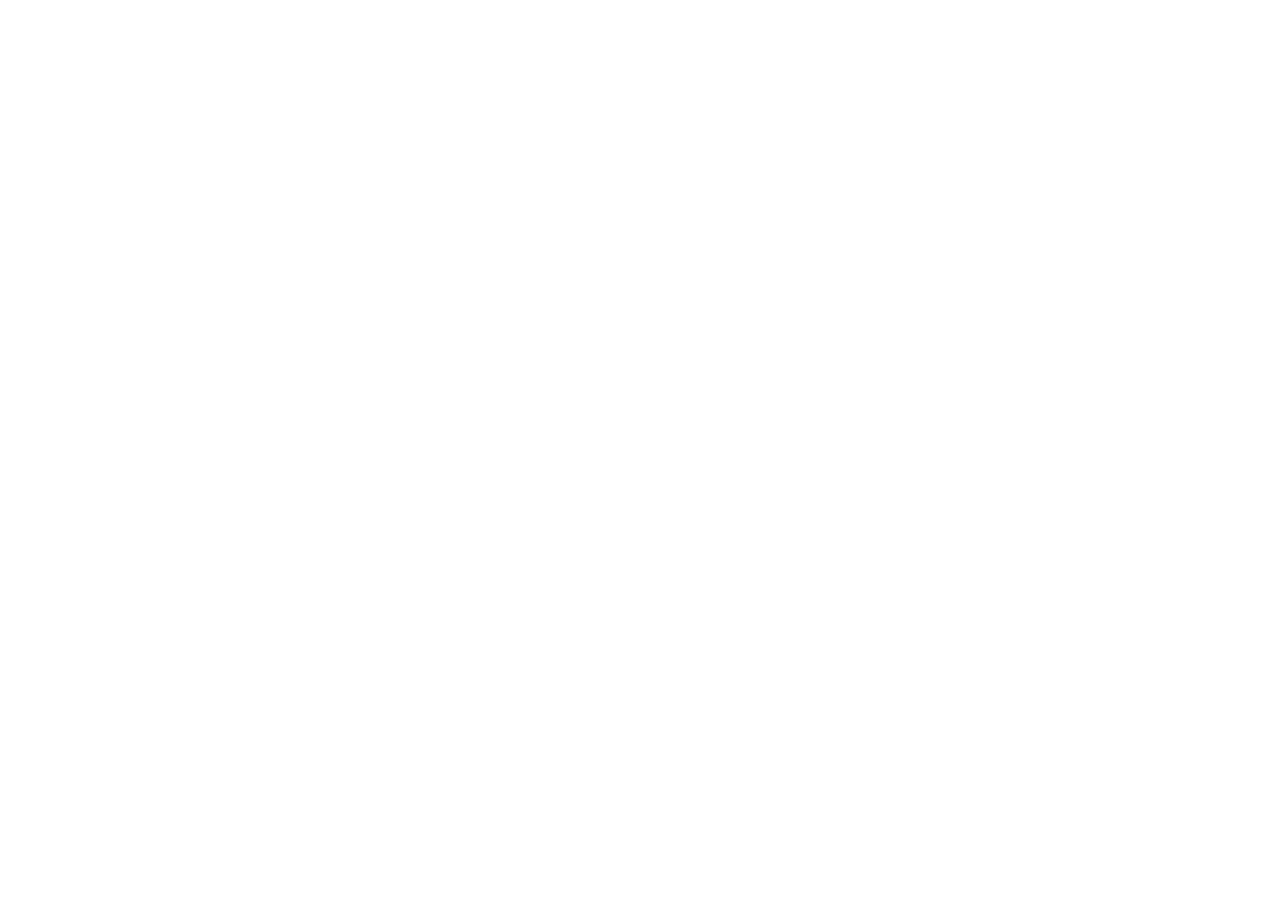
==== login.html @ 6f2f81d6 "初始化项目" ====
<!DOCTYPE html>
<html lang="en">

<head>
    <meta charset="UTF-8">
    <meta name="viewport" content="width=device-width, initial-scale=1.0">
    <title>Document</title>
</head>

<body>

</body>

</html>
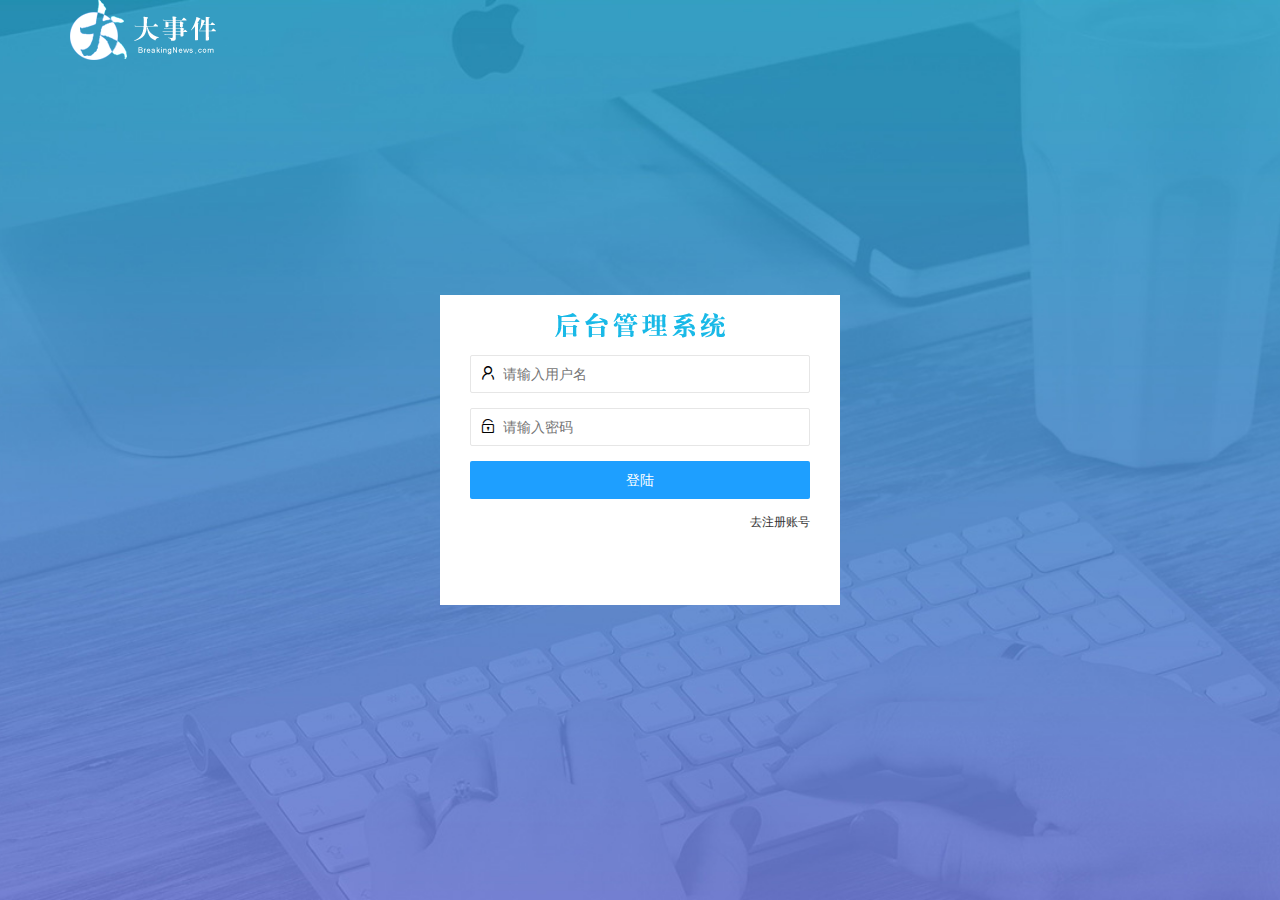
==== commit 4e0a2ba3: "完成了登陆和注册功能" ====
--- a/login.html
+++ b/login.html
@@ -4,11 +4,64 @@
 <head>
     <meta charset="UTF-8">
     <meta name="viewport" content="width=device-width, initial-scale=1.0">
-    <title>Document</title>
+    <title>大事件--登陆/注册</title>
+    <link rel="stylesheet" href="/assets/css/login.css">
+    <link rel="stylesheet" href="/assets/lib/layui/css/layui.css">
+
 </head>
 
 <body>
+    <div class="layui-main">
+        <img src="/assets/images/logo.png" alt="">
+    </div>
+    <div class="loginAndRegBox">
+        <div class="title_box">
+        </div>
+        <div class="login_box">
+            <form class="layui-form" id="form_login">
+                <div class="layui-form-item">
+                    <i class="layui-icon layui-icon-username"></i>
+                    <input type="text" name="username" required lay-verify="required" placeholder="请输入用户名" autocomplete="off" class="layui-input">
+                </div>
+                <div class="layui-form-item">
+                    <i class="layui-icon layui-icon-password"></i>
+                    <input type="password" name="password" required lay-verify="required|pwd" placeholder="请输入密码" autocomplete="off" class="layui-input">
+                </div>
 
+                <div class="layui-form-item">
+                    <button class="layui-btn  layui-btn-fluid layui-btn-normal" lay-submit>登陆</button>
+                </div>
+                <div class="layui-form-item links">
+                    <a href="javascript:;" id="links_reg">去注册账号</a>
+                </div>
+            </form>
+        </div>
+        <div class="reg_box">
+            <form class="layui-form" id="form_reg">
+                <div class="layui-form-item">
+                    <i class="layui-icon layui-icon-username"></i>
+                    <input type="text" name="username" id="username" required lay-verify="required" placeholder="请输入用户名" autocomplete="off" class="layui-input">
+                </div>
+                <div class="layui-form-item">
+                    <i class="layui-icon layui-icon-password"></i>
+                    <input type="password" name="password" id="psd" required lay-verify="required|pwd" placeholder="请输入密码" autocomplete="off" class="layui-input">
+                </div>
+                <div class="layui-form-item">
+                    <i class="layui-icon layui-icon-password"></i>
+                    <input type="password" name="repassword" required lay-verify="required|pwd|repwd" placeholder="请确认密码" autocomplete="off" class="layui-input">
+                </div>
+                <div class="layui-form-item">
+                    <button class="layui-btn  layui-btn-fluid layui-btn-normal" lay-submit>注册</button>
+                </div>
+                <div class="layui-form-item links">
+                    <a href="javascript:;" id="links_login">去登录</a>
+                </div>
+            </form>
+        </div>
+        <script src="/assets/lib/layui/layui.all.js"></script>
+        <script src="/assets/lib/jquery.js"></script>
+        <script src="/assets/js/login.js"></script>
+        <script src="/assets/js/baseApi.js"></script>
 </body>
 
 </html>--- a/assets/css/login.css
+++ b/assets/css/login.css
@@ -0,0 +1,56 @@
+html,
+body {
+    margin: 0;
+    padding: 0;
+    width: 100%;
+    height: 100%;
+    background: url(/assets/images/login_bg.jpg) no-repeat center;
+    background-size: cover;
+}
+
+.loginAndRegBox {
+    position: absolute;
+    top: 50%;
+    left: 50%;
+    transform: translate(-50%, -50%);
+    width: 400px;
+    height: 310px;
+    background-color: #fff;
+}
+
+.title_box {
+    height: 60px;
+    background: url(/assets/images/login_title.png) no-repeat center;
+}
+
+.layui-form {
+    padding: 0 30px;
+}
+
+.layui-form-item {
+    position: relative;
+}
+
+.layui-icon-username,
+.layui-icon-password {
+    position: absolute;
+    top: 10px;
+    left: 10px;
+}
+
+.layui-input {
+    padding-left: 32px!important;
+}
+
+.links {
+    display: flex;
+    justify-content: flex-end;
+}
+
+.reg_box {
+    display: none;
+}
+
+.links a {
+    font-size: 12px;
+}--- a/assets/lib/layui/css/layui.css
+++ b/assets/lib/layui/css/layui.css
@@ -0,0 +1,2 @@
+/** layui-v2.5.5 MIT License By https://www.layui.com */
+ .layui-inline,img{display:inline-block;vertical-align:middle}h1,h2,h3,h4,h5,h6{font-weight:400}.layui-edge,.layui-header,.layui-inline,.layui-main{position:relative}.layui-body,.layui-edge,.layui-elip{overflow:hidden}.layui-btn,.layui-edge,.layui-inline,img{vertical-align:middle}.layui-btn,.layui-disabled,.layui-icon,.layui-unselect{-moz-user-select:none;-webkit-user-select:none;-ms-user-select:none}.layui-elip,.layui-form-checkbox span,.layui-form-pane .layui-form-label{text-overflow:ellipsis;white-space:nowrap}.layui-breadcrumb,.layui-tree-btnGroup{visibility:hidden}blockquote,body,button,dd,div,dl,dt,form,h1,h2,h3,h4,h5,h6,input,li,ol,p,pre,td,textarea,th,ul{margin:0;padding:0;-webkit-tap-highlight-color:rgba(0,0,0,0)}a:active,a:hover{outline:0}img{border:none}li{list-style:none}table{border-collapse:collapse;border-spacing:0}h4,h5,h6{font-size:100%}button,input,optgroup,option,select,textarea{font-family:inherit;font-size:inherit;font-style:inherit;font-weight:inherit;outline:0}pre{white-space:pre-wrap;white-space:-moz-pre-wrap;white-space:-pre-wrap;white-space:-o-pre-wrap;word-wrap:break-word}body{line-height:24px;font:14px Helvetica Neue,Helvetica,PingFang SC,Tahoma,Arial,sans-serif}hr{height:1px;margin:10px 0;border:0;clear:both}a{color:#333;text-decoration:none}a:hover{color:#777}a cite{font-style:normal;*cursor:pointer}.layui-border-box,.layui-border-box *{box-sizing:border-box}.layui-box,.layui-box *{box-sizing:content-box}.layui-clear{clear:both;*zoom:1}.layui-clear:after{content:'\20';clear:both;*zoom:1;display:block;height:0}.layui-inline{*display:inline;*zoom:1}.layui-edge{display:inline-block;width:0;height:0;border-width:6px;border-style:dashed;border-color:transparent}.layui-edge-top{top:-4px;border-bottom-color:#999;border-bottom-style:solid}.layui-edge-right{border-left-color:#999;border-left-style:solid}.layui-edge-bottom{top:2px;border-top-color:#999;border-top-style:solid}.layui-edge-left{border-right-color:#999;border-right-style:solid}.layui-disabled,.layui-disabled:hover{color:#d2d2d2!important;cursor:not-allowed!important}.layui-circle{border-radius:100%}.layui-show{display:block!important}.layui-hide{display:none!important}@font-face{font-family:layui-icon;src:url(../font/iconfont.eot?v=250);src:url(../font/iconfont.eot?v=250#iefix) format('embedded-opentype'),url(../font/iconfont.woff2?v=250) format('woff2'),url(../font/iconfont.woff?v=250) format('woff'),url(../font/iconfont.ttf?v=250) format('truetype'),url(../font/iconfont.svg?v=250#layui-icon) format('svg')}.layui-icon{font-family:layui-icon!important;font-size:16px;font-style:normal;-webkit-font-smoothing:antialiased;-moz-osx-font-smoothing:grayscale}.layui-icon-reply-fill:before{content:"\e611"}.layui-icon-set-fill:before{content:"\e614"}.layui-icon-menu-fill:before{content:"\e60f"}.layui-icon-search:before{content:"\e615"}.layui-icon-share:before{content:"\e641"}.layui-icon-set-sm:before{content:"\e620"}.layui-icon-engine:before{content:"\e628"}.layui-icon-close:before{content:"\1006"}.layui-icon-close-fill:before{content:"\1007"}.layui-icon-chart-screen:before{content:"\e629"}.layui-icon-star:before{content:"\e600"}.layui-icon-circle-dot:before{content:"\e617"}.layui-icon-chat:before{content:"\e606"}.layui-icon-release:before{content:"\e609"}.layui-icon-list:before{content:"\e60a"}.layui-icon-chart:before{content:"\e62c"}.layui-icon-ok-circle:before{content:"\1005"}.layui-icon-layim-theme:before{content:"\e61b"}.layui-icon-table:before{content:"\e62d"}.layui-icon-right:before{content:"\e602"}.layui-icon-left:before{content:"\e603"}.layui-icon-cart-simple:before{content:"\e698"}.layui-icon-face-cry:before{content:"\e69c"}.layui-icon-face-smile:before{content:"\e6af"}.layui-icon-survey:before{content:"\e6b2"}.layui-icon-tree:before{content:"\e62e"}.layui-icon-upload-circle:before{content:"\e62f"}.layui-icon-add-circle:before{content:"\e61f"}.layui-icon-download-circle:before{content:"\e601"}.layui-icon-templeate-1:before{content:"\e630"}.layui-icon-util:before{content:"\e631"}.layui-icon-face-surprised:before{content:"\e664"}.layui-icon-edit:before{content:"\e642"}.layui-icon-speaker:before{content:"\e645"}.layui-icon-down:before{content:"\e61a"}.layui-icon-file:before{content:"\e621"}.layui-icon-layouts:before{content:"\e632"}.layui-icon-rate-half:before{content:"\e6c9"}.layui-icon-add-circle-fine:before{content:"\e608"}.layui-icon-prev-circle:before{content:"\e633"}.layui-icon-read:before{content:"\e705"}.layui-icon-404:before{content:"\e61c"}.layui-icon-carousel:before{content:"\e634"}.layui-icon-help:before{content:"\e607"}.layui-icon-code-circle:before{content:"\e635"}.layui-icon-water:before{content:"\e636"}.layui-icon-username:before{content:"\e66f"}.layui-icon-find-fill:before{content:"\e670"}.layui-icon-about:before{content:"\e60b"}.layui-icon-location:before{content:"\e715"}.layui-icon-up:before{content:"\e619"}.layui-icon-pause:before{content:"\e651"}.layui-icon-date:before{content:"\e637"}.layui-icon-layim-uploadfile:before{content:"\e61d"}.layui-icon-delete:before{content:"\e640"}.layui-icon-play:before{content:"\e652"}.layui-icon-top:before{content:"\e604"}.layui-icon-friends:before{content:"\e612"}.layui-icon-refresh-3:before{content:"\e9aa"}.layui-icon-ok:before{content:"\e605"}.layui-icon-layer:before{content:"\e638"}.layui-icon-face-smile-fine:before{content:"\e60c"}.layui-icon-dollar:before{content:"\e659"}.layui-icon-group:before{content:"\e613"}.layui-icon-layim-download:before{content:"\e61e"}.layui-icon-picture-fine:before{content:"\e60d"}.layui-icon-link:before{content:"\e64c"}.layui-icon-diamond:before{content:"\e735"}.layui-icon-log:before{content:"\e60e"}.layui-icon-rate-solid:before{content:"\e67a"}.layui-icon-fonts-del:before{content:"\e64f"}.layui-icon-unlink:before{content:"\e64d"}.layui-icon-fonts-clear:before{content:"\e639"}.layui-icon-triangle-r:before{content:"\e623"}.layui-icon-circle:before{content:"\e63f"}.layui-icon-radio:before{content:"\e643"}.layui-icon-align-center:before{content:"\e647"}.layui-icon-align-right:before{content:"\e648"}.layui-icon-align-left:before{content:"\e649"}.layui-icon-loading-1:before{content:"\e63e"}.layui-icon-return:before{content:"\e65c"}.layui-icon-fonts-strong:before{content:"\e62b"}.layui-icon-upload:before{content:"\e67c"}.layui-icon-dialogue:before{content:"\e63a"}.layui-icon-video:before{content:"\e6ed"}.layui-icon-headset:before{content:"\e6fc"}.layui-icon-cellphone-fine:before{content:"\e63b"}.layui-icon-add-1:before{content:"\e654"}.layui-icon-face-smile-b:before{content:"\e650"}.layui-icon-fonts-html:before{content:"\e64b"}.layui-icon-form:before{content:"\e63c"}.layui-icon-cart:before{content:"\e657"}.layui-icon-camera-fill:before{content:"\e65d"}.layui-icon-tabs:before{content:"\e62a"}.layui-icon-fonts-code:before{content:"\e64e"}.layui-icon-fire:before{content:"\e756"}.layui-icon-set:before{content:"\e716"}.layui-icon-fonts-u:before{content:"\e646"}.layui-icon-triangle-d:before{content:"\e625"}.layui-icon-tips:before{content:"\e702"}.layui-icon-picture:before{content:"\e64a"}.layui-icon-more-vertical:before{content:"\e671"}.layui-icon-flag:before{content:"\e66c"}.layui-icon-loading:before{content:"\e63d"}.layui-icon-fonts-i:before{content:"\e644"}.layui-icon-refresh-1:before{content:"\e666"}.layui-icon-rmb:before{content:"\e65e"}.layui-icon-home:before{content:"\e68e"}.layui-icon-user:before{content:"\e770"}.layui-icon-notice:before{content:"\e667"}.layui-icon-login-weibo:before{content:"\e675"}.layui-icon-voice:before{content:"\e688"}.layui-icon-upload-drag:before{content:"\e681"}.layui-icon-login-qq:before{content:"\e676"}.layui-icon-snowflake:before{content:"\e6b1"}.layui-icon-file-b:before{content:"\e655"}.layui-icon-template:before{content:"\e663"}.layui-icon-auz:before{content:"\e672"}.layui-icon-console:before{content:"\e665"}.layui-icon-app:before{content:"\e653"}.layui-icon-prev:before{content:"\e65a"}.layui-icon-website:before{content:"\e7ae"}.layui-icon-next:before{content:"\e65b"}.layui-icon-component:before{content:"\e857"}.layui-icon-more:before{content:"\e65f"}.layui-icon-login-wechat:before{content:"\e677"}.layui-icon-shrink-right:before{content:"\e668"}.layui-icon-spread-left:before{content:"\e66b"}.layui-icon-camera:before{content:"\e660"}.layui-icon-note:before{content:"\e66e"}.layui-icon-refresh:before{content:"\e669"}.layui-icon-female:before{content:"\e661"}.layui-icon-male:before{content:"\e662"}.layui-icon-password:before{content:"\e673"}.layui-icon-senior:before{content:"\e674"}.layui-icon-theme:before{content:"\e66a"}.layui-icon-tread:before{content:"\e6c5"}.layui-icon-praise:before{content:"\e6c6"}.layui-icon-star-fill:before{content:"\e658"}.layui-icon-rate:before{content:"\e67b"}.layui-icon-template-1:before{content:"\e656"}.layui-icon-vercode:before{content:"\e679"}.layui-icon-cellphone:before{content:"\e678"}.layui-icon-screen-full:before{content:"\e622"}.layui-icon-screen-restore:before{content:"\e758"}.layui-icon-cols:before{content:"\e610"}.layui-icon-export:before{content:"\e67d"}.layui-icon-print:before{content:"\e66d"}.layui-icon-slider:before{content:"\e714"}.layui-icon-addition:before{content:"\e624"}.layui-icon-subtraction:before{content:"\e67e"}.layui-icon-service:before{content:"\e626"}.layui-icon-transfer:before{content:"\e691"}.layui-main{width:1140px;margin:0 auto}.layui-header{z-index:1000;height:60px}.layui-header a:hover{transition:all .5s;-webkit-transition:all .5s}.layui-side{position:fixed;left:0;top:0;bottom:0;z-index:999;width:200px;overflow-x:hidden}.layui-side-scroll{position:relative;width:220px;height:100%;overflow-x:hidden}.layui-body{position:absolute;left:200px;right:0;top:0;bottom:0;z-index:998;width:auto;overflow-y:auto;box-sizing:border-box}.layui-layout-body{overflow:hidden}.layui-layout-admin .layui-header{background-color:#23262E}.layui-layout-admin .layui-side{top:60px;width:200px;overflow-x:hidden}.layui-layout-admin .layui-body{position:fixed;top:60px;bottom:44px}.layui-layout-admin .layui-main{width:auto;margin:0 15px}.layui-layout-admin .layui-footer{position:fixed;left:200px;right:0;bottom:0;height:44px;line-height:44px;padding:0 15px;background-color:#eee}.layui-layout-admin .layui-logo{position:absolute;left:0;top:0;width:200px;height:100%;line-height:60px;text-align:center;color:#009688;font-size:16px}.layui-layout-admin .layui-header .layui-nav{background:0 0}.layui-layout-left{position:absolute!important;left:200px;top:0}.layui-layout-right{position:absolute!important;right:0;top:0}.layui-container{position:relative;margin:0 auto;padding:0 15px;box-sizing:border-box}.layui-fluid{position:relative;margin:0 auto;padding:0 15px}.layui-row:after,.layui-row:before{content:'';display:block;clear:both}.layui-col-lg1,.layui-col-lg10,.layui-col-lg11,.layui-col-lg12,.layui-col-lg2,.layui-col-lg3,.layui-col-lg4,.layui-col-lg5,.layui-col-lg6,.layui-col-lg7,.layui-col-lg8,.layui-col-lg9,.layui-col-md1,.layui-col-md10,.layui-col-md11,.layui-col-md12,.layui-col-md2,.layui-col-md3,.layui-col-md4,.layui-col-md5,.layui-col-md6,.layui-col-md7,.layui-col-md8,.layui-col-md9,.layui-col-sm1,.layui-col-sm10,.layui-col-sm11,.layui-col-sm12,.layui-col-sm2,.layui-col-sm3,.layui-col-sm4,.layui-col-sm5,.layui-col-sm6,.layui-col-sm7,.layui-col-sm8,.layui-col-sm9,.layui-col-xs1,.layui-col-xs10,.layui-col-xs11,.layui-col-xs12,.layui-col-xs2,.layui-col-xs3,.layui-col-xs4,.layui-col-xs5,.layui-col-xs6,.layui-col-xs7,.layui-col-xs8,.layui-col-xs9{position:relative;display:block;box-sizing:border-box}.layui-col-xs1,.layui-col-xs10,.layui-col-xs11,.layui-col-xs12,.layui-col-xs2,.layui-col-xs3,.layui-col-xs4,.layui-col-xs5,.layui-col-xs6,.layui-col-xs7,.layui-col-xs8,.layui-col-xs9{float:left}.layui-col-xs1{width:8.33333333%}.layui-col-xs2{width:16.66666667%}.layui-col-xs3{width:25%}.layui-col-xs4{width:33.33333333%}.layui-col-xs5{width:41.66666667%}.layui-col-xs6{width:50%}.layui-col-xs7{width:58.33333333%}.layui-col-xs8{width:66.66666667%}.layui-col-xs9{width:75%}.layui-col-xs10{width:83.33333333%}.layui-col-xs11{width:91.66666667%}.layui-col-xs12{width:100%}.layui-col-xs-offset1{margin-left:8.33333333%}.layui-col-xs-offset2{margin-left:16.66666667%}.layui-col-xs-offset3{margin-left:25%}.layui-col-xs-offset4{margin-left:33.33333333%}.layui-col-xs-offset5{margin-left:41.66666667%}.layui-col-xs-offset6{margin-left:50%}.layui-col-xs-offset7{margin-left:58.33333333%}.layui-col-xs-offset8{margin-left:66.66666667%}.layui-col-xs-offset9{margin-left:75%}.layui-col-xs-offset10{margin-left:83.33333333%}.layui-col-xs-offset11{margin-left:91.66666667%}.layui-col-xs-offset12{margin-left:100%}@media screen and (max-width:768px){.layui-hide-xs{display:none!important}.layui-show-xs-block{display:block!important}.layui-show-xs-inline{display:inline!important}.layui-show-xs-inline-block{display:inline-block!important}}@media screen and (min-width:768px){.layui-container{width:750px}.layui-hide-sm{display:none!important}.layui-show-sm-block{display:block!important}.layui-show-sm-inline{display:inline!important}.layui-show-sm-inline-block{display:inline-block!important}.layui-col-sm1,.layui-col-sm10,.layui-col-sm11,.layui-col-sm12,.layui-col-sm2,.layui-col-sm3,.layui-col-sm4,.layui-col-sm5,.layui-col-sm6,.layui-col-sm7,.layui-col-sm8,.layui-col-sm9{float:left}.layui-col-sm1{width:8.33333333%}.layui-col-sm2{width:16.66666667%}.layui-col-sm3{width:25%}.layui-col-sm4{width:33.33333333%}.layui-col-sm5{width:41.66666667%}.layui-col-sm6{width:50%}.layui-col-sm7{width:58.33333333%}.layui-col-sm8{width:66.66666667%}.layui-col-sm9{width:75%}.layui-col-sm10{width:83.33333333%}.layui-col-sm11{width:91.66666667%}.layui-col-sm12{width:100%}.layui-col-sm-offset1{margin-left:8.33333333%}.layui-col-sm-offset2{margin-left:16.66666667%}.layui-col-sm-offset3{margin-left:25%}.layui-col-sm-offset4{margin-left:33.33333333%}.layui-col-sm-offset5{margin-left:41.66666667%}.layui-col-sm-offset6{margin-left:50%}.layui-col-sm-offset7{margin-left:58.33333333%}.layui-col-sm-offset8{margin-left:66.66666667%}.layui-col-sm-offset9{margin-left:75%}.layui-col-sm-offset10{margin-left:83.33333333%}.layui-col-sm-offset11{margin-left:91.66666667%}.layui-col-sm-offset12{margin-left:100%}}@media screen and (min-width:992px){.layui-container{width:970px}.layui-hide-md{display:none!important}.layui-show-md-block{display:block!important}.layui-show-md-inline{display:inline!important}.layui-show-md-inline-block{display:inline-block!important}.layui-col-md1,.layui-col-md10,.layui-col-md11,.layui-col-md12,.layui-col-md2,.layui-col-md3,.layui-col-md4,.layui-col-md5,.layui-col-md6,.layui-col-md7,.layui-col-md8,.layui-col-md9{float:left}.layui-col-md1{width:8.33333333%}.layui-col-md2{width:16.66666667%}.layui-col-md3{width:25%}.layui-col-md4{width:33.33333333%}.layui-col-md5{width:41.66666667%}.layui-col-md6{width:50%}.layui-col-md7{width:58.33333333%}.layui-col-md8{width:66.66666667%}.layui-col-md9{width:75%}.layui-col-md10{width:83.33333333%}.layui-col-md11{width:91.66666667%}.layui-col-md12{width:100%}.layui-col-md-offset1{margin-left:8.33333333%}.layui-col-md-offset2{margin-left:16.66666667%}.layui-col-md-offset3{margin-left:25%}.layui-col-md-offset4{margin-left:33.33333333%}.layui-col-md-offset5{margin-left:41.66666667%}.layui-col-md-offset6{margin-left:50%}.layui-col-md-offset7{margin-left:58.33333333%}.layui-col-md-offset8{margin-left:66.66666667%}.layui-col-md-offset9{margin-left:75%}.layui-col-md-offset10{margin-left:83.33333333%}.layui-col-md-offset11{margin-left:91.66666667%}.layui-col-md-offset12{margin-left:100%}}@media screen and (min-width:1200px){.layui-container{width:1170px}.layui-hide-lg{display:none!important}.layui-show-lg-block{display:block!important}.layui-show-lg-inline{display:inline!important}.layui-show-lg-inline-block{display:inline-block!important}.layui-col-lg1,.layui-col-lg10,.layui-col-lg11,.layui-col-lg12,.layui-col-lg2,.layui-col-lg3,.layui-col-lg4,.layui-col-lg5,.layui-col-lg6,.layui-col-lg7,.layui-col-lg8,.layui-col-lg9{float:left}.layui-col-lg1{width:8.33333333%}.layui-col-lg2{width:16.66666667%}.layui-col-lg3{width:25%}.layui-col-lg4{width:33.33333333%}.layui-col-lg5{width:41.66666667%}.layui-col-lg6{width:50%}.layui-col-lg7{width:58.33333333%}.layui-col-lg8{width:66.66666667%}.layui-col-lg9{width:75%}.layui-col-lg10{width:83.33333333%}.layui-col-lg11{width:91.66666667%}.layui-col-lg12{width:100%}.layui-col-lg-offset1{margin-left:8.33333333%}.layui-col-lg-offset2{margin-left:16.66666667%}.layui-col-lg-offset3{margin-left:25%}.layui-col-lg-offset4{margin-left:33.33333333%}.layui-col-lg-offset5{margin-left:41.66666667%}.layui-col-lg-offset6{margin-left:50%}.layui-col-lg-offset7{margin-left:58.33333333%}.layui-col-lg-offset8{margin-left:66.66666667%}.layui-col-lg-offset9{margin-left:75%}.layui-col-lg-offset10{margin-left:83.33333333%}.layui-col-lg-offset11{margin-left:91.66666667%}.layui-col-lg-offset12{margin-left:100%}}.layui-col-space1{margin:-.5px}.layui-col-space1>*{padding:.5px}.layui-col-space3{margin:-1.5px}.layui-col-space3>*{padding:1.5px}.layui-col-space5{margin:-2.5px}.layui-col-space5>*{padding:2.5px}.layui-col-space8{margin:-3.5px}.layui-col-space8>*{padding:3.5px}.layui-col-space10{margin:-5px}.layui-col-space10>*{padding:5px}.layui-col-space12{margin:-6px}.layui-col-space12>*{padding:6px}.layui-col-space15{margin:-7.5px}.layui-col-space15>*{padding:7.5px}.layui-col-space18{margin:-9px}.layui-col-space18>*{padding:9px}.layui-col-space20{margin:-10px}.layui-col-space20>*{padding:10px}.layui-col-space22{margin:-11px}.layui-col-space22>*{padding:11px}.layui-col-space25{margin:-12.5px}.layui-col-space25>*{padding:12.5px}.layui-col-space30{margin:-15px}.layui-col-space30>*{padding:15px}.layui-btn,.layui-input,.layui-select,.layui-textarea,.layui-upload-button{outline:0;-webkit-appearance:none;transition:all .3s;-webkit-transition:all .3s;box-sizing:border-box}.layui-elem-quote{margin-bottom:10px;padding:15px;line-height:22px;border-left:5px solid #009688;border-radius:0 2px 2px 0;background-color:#f2f2f2}.layui-quote-nm{border-style:solid;border-width:1px 1px 1px 5px;background:0 0}.layui-elem-field{margin-bottom:10px;padding:0;border-width:1px;border-style:solid}.layui-elem-field legend{margin-left:20px;padding:0 10px;font-size:20px;font-weight:300}.layui-field-title{margin:10px 0 20px;border-width:1px 0 0}.layui-field-box{padding:10px 15px}.layui-field-title .layui-field-box{padding:10px 0}.layui-progress{position:relative;height:6px;border-radius:20px;background-color:#e2e2e2}.layui-progress-bar{position:absolute;left:0;top:0;width:0;max-width:100%;height:6px;border-radius:20px;text-align:right;background-color:#5FB878;transition:all .3s;-webkit-transition:all .3s}.layui-progress-big,.layui-progress-big .layui-progress-bar{height:18px;line-height:18px}.layui-progress-text{position:relative;top:-20px;line-height:18px;font-size:12px;color:#666}.layui-progress-big .layui-progress-text{position:static;padding:0 10px;color:#fff}.layui-collapse{border-width:1px;border-style:solid;border-radius:2px}.layui-colla-content,.layui-colla-item{border-top-width:1px;border-top-style:solid}.layui-colla-item:first-child{border-top:none}.layui-colla-title{position:relative;height:42px;line-height:42px;padding:0 15px 0 35px;color:#333;background-color:#f2f2f2;cursor:pointer;font-size:14px;overflow:hidden}.layui-colla-content{display:none;padding:10px 15px;line-height:22px;color:#666}.layui-colla-icon{position:absolute;left:15px;top:0;font-size:14px}.layui-card{margin-bottom:15px;border-radius:2px;background-color:#fff;box-shadow:0 1px 2px 0 rgba(0,0,0,.05)}.layui-card:last-child{margin-bottom:0}.layui-card-header{position:relative;height:42px;line-height:42px;padding:0 15px;border-bottom:1px solid #f6f6f6;color:#333;border-radius:2px 2px 0 0;font-size:14px}.layui-bg-black,.layui-bg-blue,.layui-bg-cyan,.layui-bg-green,.layui-bg-orange,.layui-bg-red{color:#fff!important}.layui-card-body{position:relative;padding:10px 15px;line-height:24px}.layui-card-body[pad15]{padding:15px}.layui-card-body[pad20]{padding:20px}.layui-card-body .layui-table{margin:5px 0}.layui-card .layui-tab{margin:0}.layui-panel-window{position:relative;padding:15px;border-radius:0;border-top:5px solid #E6E6E6;background-color:#fff}.layui-auxiliar-moving{position:fixed;left:0;right:0;top:0;bottom:0;width:100%;height:100%;background:0 0;z-index:9999999999}.layui-form-label,.layui-form-mid,.layui-form-select,.layui-input-block,.layui-input-inline,.layui-textarea{position:relative}.layui-bg-red{background-color:#FF5722!important}.layui-bg-orange{background-color:#FFB800!important}.layui-bg-green{background-color:#009688!important}.layui-bg-cyan{background-color:#2F4056!important}.layui-bg-blue{background-color:#1E9FFF!important}.layui-bg-black{background-color:#393D49!important}.layui-bg-gray{background-color:#eee!important;color:#666!important}.layui-badge-rim,.layui-colla-content,.layui-colla-item,.layui-collapse,.layui-elem-field,.layui-form-pane .layui-form-item[pane],.layui-form-pane .layui-form-label,.layui-input,.layui-layedit,.layui-layedit-tool,.layui-quote-nm,.layui-select,.layui-tab-bar,.layui-tab-card,.layui-tab-title,.layui-tab-title .layui-this:after,.layui-textarea{border-color:#e6e6e6}.layui-timeline-item:before,hr{background-color:#e6e6e6}.layui-text{line-height:22px;font-size:14px;color:#666}.layui-text h1,.layui-text h2,.layui-text h3{font-weight:500;color:#333}.layui-text h1{font-size:30px}.layui-text h2{font-size:24px}.layui-text h3{font-size:18px}.layui-text a:not(.layui-btn){color:#01AAED}.layui-text a:not(.layui-btn):hover{text-decoration:underline}.layui-text ul{padding:5px 0 5px 15px}.layui-text ul li{margin-top:5px;list-style-type:disc}.layui-text em,.layui-word-aux{color:#999!important;padding:0 5px!important}.layui-btn{display:inline-block;height:38px;line-height:38px;padding:0 18px;background-color:#009688;color:#fff;white-space:nowrap;text-align:center;font-size:14px;border:none;border-radius:2px;cursor:pointer}.layui-btn:hover{opacity:.8;filter:alpha(opacity=80);color:#fff}.layui-btn:active{opacity:1;filter:alpha(opacity=100)}.layui-btn+.layui-btn{margin-left:10px}.layui-btn-container{font-size:0}.layui-btn-container .layui-btn{margin-right:10px;margin-bottom:10px}.layui-btn-container .layui-btn+.layui-btn{margin-left:0}.layui-table .layui-btn-container .layui-btn{margin-bottom:9px}.layui-btn-radius{border-radius:100px}.layui-btn .layui-icon{margin-right:3px;font-size:18px;vertical-align:bottom;vertical-align:middle\9}.layui-btn-primary{border:1px solid #C9C9C9;background-color:#fff;color:#555}.layui-btn-primary:hover{border-color:#009688;color:#333}.layui-btn-normal{background-color:#1E9FFF}.layui-btn-warm{background-color:#FFB800}.layui-btn-danger{background-color:#FF5722}.layui-btn-checked{background-color:#5FB878}.layui-btn-disabled,.layui-btn-disabled:active,.layui-btn-disabled:hover{border:1px solid #e6e6e6;background-color:#FBFBFB;color:#C9C9C9;cursor:not-allowed;opacity:1}.layui-btn-lg{height:44px;line-height:44px;padding:0 25px;font-size:16px}.layui-btn-sm{height:30px;line-height:30px;padding:0 10px;font-size:12px}.layui-btn-sm i{font-size:16px!important}.layui-btn-xs{height:22px;line-height:22px;padding:0 5px;font-size:12px}.layui-btn-xs i{font-size:14px!important}.layui-btn-group{display:inline-block;vertical-align:middle;font-size:0}.layui-btn-group .layui-btn{margin-left:0!important;margin-right:0!important;border-left:1px solid rgba(255,255,255,.5);border-radius:0}.layui-btn-group .layui-btn-primary{border-left:none}.layui-btn-group .layui-btn-primary:hover{border-color:#C9C9C9;color:#009688}.layui-btn-group .layui-btn:first-child{border-left:none;border-radius:2px 0 0 2px}.layui-btn-group .layui-btn-primary:first-child{border-left:1px solid #c9c9c9}.layui-btn-group .layui-btn:last-child{border-radius:0 2px 2px 0}.layui-btn-group .layui-btn+.layui-btn{margin-left:0}.layui-btn-group+.layui-btn-group{margin-left:10px}.layui-btn-fluid{width:100%}.layui-input,.layui-select,.layui-textarea{height:38px;line-height:1.3;line-height:38px\9;border-width:1px;border-style:solid;background-color:#fff;border-radius:2px}.layui-input::-webkit-input-placeholder,.layui-select::-webkit-input-placeholder,.layui-textarea::-webkit-input-placeholder{line-height:1.3}.layui-input,.layui-textarea{display:block;width:100%;padding-left:10px}.layui-input:hover,.layui-textarea:hover{border-color:#D2D2D2!important}.layui-input:focus,.layui-textarea:focus{border-color:#C9C9C9!important}.layui-textarea{min-height:100px;height:auto;line-height:20px;padding:6px 10px;resize:vertical}.layui-select{padding:0 10px}.layui-form input[type=checkbox],.layui-form input[type=radio],.layui-form select{display:none}.layui-form [lay-ignore]{display:initial}.layui-form-item{margin-bottom:15px;clear:both;*zoom:1}.layui-form-item:after{content:'\20';clear:both;*zoom:1;display:block;height:0}.layui-form-label{float:left;display:block;padding:9px 15px;width:80px;font-weight:400;line-height:20px;text-align:right}.layui-form-label-col{display:block;float:none;padding:9px 0;line-height:20px;text-align:left}.layui-form-item .layui-inline{margin-bottom:5px;margin-right:10px}.layui-input-block{margin-left:110px;min-height:36px}.layui-input-inline{display:inline-block;vertical-align:middle}.layui-form-item .layui-input-inline{float:left;width:190px;margin-right:10px}.layui-form-text .layui-input-inline{width:auto}.layui-form-mid{float:left;display:block;padding:9px 0!important;line-height:20px;margin-right:10px}.layui-form-danger+.layui-form-select .layui-input,.layui-form-danger:focus{border-color:#FF5722!important}.layui-form-select .layui-input{padding-right:30px;cursor:pointer}.layui-form-select .layui-edge{position:absolute;right:10px;top:50%;margin-top:-3px;cursor:pointer;border-width:6px;border-top-color:#c2c2c2;border-top-style:solid;transition:all .3s;-webkit-transition:all .3s}.layui-form-select dl{display:none;position:absolute;left:0;top:42px;padding:5px 0;z-index:899;min-width:100%;border:1px solid #d2d2d2;max-height:300px;overflow-y:auto;background-color:#fff;border-radius:2px;box-shadow:0 2px 4px rgba(0,0,0,.12);box-sizing:border-box}.layui-form-select dl dd,.layui-form-select dl dt{padding:0 10px;line-height:36px;white-space:nowrap;overflow:hidden;text-overflow:ellipsis}.layui-form-select dl dt{font-size:12px;color:#999}.layui-form-select dl dd{cursor:pointer}.layui-form-select dl dd:hover{background-color:#f2f2f2;-webkit-transition:.5s all;transition:.5s all}.layui-form-select .layui-select-group dd{padding-left:20px}.layui-form-select dl dd.layui-select-tips{padding-left:10px!important;color:#999}.layui-form-select dl dd.layui-this{background-color:#5FB878;color:#fff}.layui-form-checkbox,.layui-form-select dl dd.layui-disabled{background-color:#fff}.layui-form-selected dl{display:block}.layui-form-checkbox,.layui-form-checkbox *,.layui-form-switch{display:inline-block;vertical-align:middle}.layui-form-selected .layui-edge{margin-top:-9px;-webkit-transform:rotate(180deg);transform:rotate(180deg);margin-top:-3px\9}:root .layui-form-selected .layui-edge{margin-top:-9px\0/IE9}.layui-form-selectup dl{top:auto;bottom:42px}.layui-select-none{margin:5px 0;text-align:center;color:#999}.layui-select-disabled .layui-disabled{border-color:#eee!important}.layui-select-disabled .layui-edge{border-top-color:#d2d2d2}.layui-form-checkbox{position:relative;height:30px;line-height:30px;margin-right:10px;padding-right:30px;cursor:pointer;font-size:0;-webkit-transition:.1s linear;transition:.1s linear;box-sizing:border-box}.layui-form-checkbox span{padding:0 10px;height:100%;font-size:14px;border-radius:2px 0 0 2px;background-color:#d2d2d2;color:#fff;overflow:hidden}.layui-form-checkbox:hover span{background-color:#c2c2c2}.layui-form-checkbox i{position:absolute;right:0;top:0;width:30px;height:28px;border:1px solid #d2d2d2;border-left:none;border-radius:0 2px 2px 0;color:#fff;font-size:20px;text-align:center}.layui-form-checkbox:hover i{border-color:#c2c2c2;color:#c2c2c2}.layui-form-checked,.layui-form-checked:hover{border-color:#5FB878}.layui-form-checked span,.layui-form-checked:hover span{background-color:#5FB878}.layui-form-checked i,.layui-form-checked:hover i{color:#5FB878}.layui-form-item .layui-form-checkbox{margin-top:4px}.layui-form-checkbox[lay-skin=primary]{height:auto!important;line-height:normal!important;min-width:18px;min-height:18px;border:none!important;margin-right:0;padding-left:28px;padding-right:0;background:0 0}.layui-form-checkbox[lay-skin=primary] span{padding-left:0;padding-right:15px;line-height:18px;background:0 0;color:#666}.layui-form-checkbox[lay-skin=primary] i{right:auto;left:0;width:16px;height:16px;line-height:16px;border:1px solid #d2d2d2;font-size:12px;border-radius:2px;background-color:#fff;-webkit-transition:.1s linear;transition:.1s linear}.layui-form-checkbox[lay-skin=primary]:hover i{border-color:#5FB878;color:#fff}.layui-form-checked[lay-skin=primary] i{border-color:#5FB878!important;background-color:#5FB878;color:#fff}.layui-checkbox-disbaled[lay-skin=primary] span{background:0 0!important;color:#c2c2c2}.layui-checkbox-disbaled[lay-skin=primary]:hover i{border-color:#d2d2d2}.layui-form-item .layui-form-checkbox[lay-skin=primary]{margin-top:10px}.layui-form-switch{position:relative;height:22px;line-height:22px;min-width:35px;padding:0 5px;margin-top:8px;border:1px solid #d2d2d2;border-radius:20px;cursor:pointer;background-color:#fff;-webkit-transition:.1s linear;transition:.1s linear}.layui-form-switch i{position:absolute;left:5px;top:3px;width:16px;height:16px;border-radius:20px;background-color:#d2d2d2;-webkit-transition:.1s linear;transition:.1s linear}.layui-form-switch em{position:relative;top:0;width:25px;margin-left:21px;padding:0!important;text-align:center!important;color:#999!important;font-style:normal!important;font-size:12px}.layui-form-onswitch{border-color:#5FB878;background-color:#5FB878}.layui-checkbox-disbaled,.layui-checkbox-disbaled i{border-color:#e2e2e2!important}.layui-form-onswitch i{left:100%;margin-left:-21px;background-color:#fff}.layui-form-onswitch em{margin-left:5px;margin-right:21px;color:#fff!important}.layui-checkbox-disbaled span{background-color:#e2e2e2!important}.layui-checkbox-disbaled:hover i{color:#fff!important}[lay-radio]{display:none}.layui-form-radio,.layui-form-radio *{display:inline-block;vertical-align:middle}.layui-form-radio{line-height:28px;margin:6px 10px 0 0;padding-right:10px;cursor:pointer;font-size:0}.layui-form-radio *{font-size:14px}.layui-form-radio>i{margin-right:8px;font-size:22px;color:#c2c2c2}.layui-form-radio>i:hover,.layui-form-radioed>i{color:#5FB878}.layui-radio-disbaled>i{color:#e2e2e2!important}.layui-form-pane .layui-form-label{width:110px;padding:8px 15px;height:38px;line-height:20px;border-width:1px;border-style:solid;border-radius:2px 0 0 2px;text-align:center;background-color:#FBFBFB;overflow:hidden;box-sizing:border-box}.layui-form-pane .layui-input-inline{margin-left:-1px}.layui-form-pane .layui-input-block{margin-left:110px;left:-1px}.layui-form-pane .layui-input{border-radius:0 2px 2px 0}.layui-form-pane .layui-form-text .layui-form-label{float:none;width:100%;border-radius:2px;box-sizing:border-box;text-align:left}.layui-form-pane .layui-form-text .layui-input-inline{display:block;margin:0;top:-1px;clear:both}.layui-form-pane .layui-form-text .layui-input-block{margin:0;left:0;top:-1px}.layui-form-pane .layui-form-text .layui-textarea{min-height:100px;border-radius:0 0 2px 2px}.layui-form-pane .layui-form-checkbox{margin:4px 0 4px 10px}.layui-form-pane .layui-form-radio,.layui-form-pane .layui-form-switch{margin-top:6px;margin-left:10px}.layui-form-pane .layui-form-item[pane]{position:relative;border-width:1px;border-style:solid}.layui-form-pane .layui-form-item[pane] .layui-form-label{position:absolute;left:0;top:0;height:100%;border-width:0 1px 0 0}.layui-form-pane .layui-form-item[pane] .layui-input-inline{margin-left:110px}@media screen and (max-width:450px){.layui-form-item .layui-form-label{text-overflow:ellipsis;overflow:hidden;white-space:nowrap}.layui-form-item .layui-inline{display:block;margin-right:0;margin-bottom:20px;clear:both}.layui-form-item .layui-inline:after{content:'\20';clear:both;display:block;height:0}.layui-form-item .layui-input-inline{display:block;float:none;left:-3px;width:auto;margin:0 0 10px 112px}.layui-form-item .layui-input-inline+.layui-form-mid{margin-left:110px;top:-5px;padding:0}.layui-form-item .layui-form-checkbox{margin-right:5px;margin-bottom:5px}}.layui-layedit{border-width:1px;border-style:solid;border-radius:2px}.layui-layedit-tool{padding:3px 5px;border-bottom-width:1px;border-bottom-style:solid;font-size:0}.layedit-tool-fixed{position:fixed;top:0;border-top:1px solid #e2e2e2}.layui-layedit-tool .layedit-tool-mid,.layui-layedit-tool .layui-icon{display:inline-block;vertical-align:middle;text-align:center;font-size:14px}.layui-layedit-tool .layui-icon{position:relative;width:32px;height:30px;line-height:30px;margin:3px 5px;color:#777;cursor:pointer;border-radius:2px}.layui-layedit-tool .layui-icon:hover{color:#393D49}.layui-layedit-tool .layui-icon:active{color:#000}.layui-layedit-tool .layedit-tool-active{background-color:#e2e2e2;color:#000}.layui-layedit-tool .layui-disabled,.layui-layedit-tool .layui-disabled:hover{color:#d2d2d2;cursor:not-allowed}.layui-layedit-tool .layedit-tool-mid{width:1px;height:18px;margin:0 10px;background-color:#d2d2d2}.layedit-tool-html{width:50px!important;font-size:30px!important}.layedit-tool-b,.layedit-tool-code,.layedit-tool-help{font-size:16px!important}.layedit-tool-d,.layedit-tool-face,.layedit-tool-image,.layedit-tool-unlink{font-size:18px!important}.layedit-tool-image input{position:absolute;font-size:0;left:0;top:0;width:100%;height:100%;opacity:.01;filter:Alpha(opacity=1);cursor:pointer}.layui-layedit-iframe iframe{display:block;width:100%}#LAY_layedit_code{overflow:hidden}.layui-laypage{display:inline-block;*display:inline;*zoom:1;vertical-align:middle;margin:10px 0;font-size:0}.layui-laypage>a:first-child,.layui-laypage>a:first-child em{border-radius:2px 0 0 2px}.layui-laypage>a:last-child,.layui-laypage>a:last-child em{border-radius:0 2px 2px 0}.layui-laypage>:first-child{margin-left:0!important}.layui-laypage>:last-child{margin-right:0!important}.layui-laypage a,.layui-laypage button,.layui-laypage input,.layui-laypage select,.layui-laypage span{border:1px solid #e2e2e2}.layui-laypage a,.layui-laypage span{display:inline-block;*display:inline;*zoom:1;vertical-align:middle;padding:0 15px;height:28px;line-height:28px;margin:0 -1px 5px 0;background-color:#fff;color:#333;font-size:12px}.layui-flow-more a *,.layui-laypage input,.layui-table-view select[lay-ignore]{display:inline-block}.layui-laypage a:hover{color:#009688}.layui-laypage em{font-style:normal}.layui-laypage .layui-laypage-spr{color:#999;font-weight:700}.layui-laypage a{text-decoration:none}.layui-laypage .layui-laypage-curr{position:relative}.layui-laypage .layui-laypage-curr em{position:relative;color:#fff}.layui-laypage .layui-laypage-curr .layui-laypage-em{position:absolute;left:-1px;top:-1px;padding:1px;width:100%;height:100%;background-color:#009688}.layui-laypage-em{border-radius:2px}.layui-laypage-next em,.layui-laypage-prev em{font-family:Sim sun;font-size:16px}.layui-laypage .layui-laypage-count,.layui-laypage .layui-laypage-limits,.layui-laypage .layui-laypage-refresh,.layui-laypage .layui-laypage-skip{margin-left:10px;margin-right:10px;padding:0;border:none}.layui-laypage .layui-laypage-limits,.layui-laypage .layui-laypage-refresh{vertical-align:top}.layui-laypage .layui-laypage-refresh i{font-size:18px;cursor:pointer}.layui-laypage select{height:22px;padding:3px;border-radius:2px;cursor:pointer}.layui-laypage .layui-laypage-skip{height:30px;line-height:30px;color:#999}.layui-laypage button,.layui-laypage input{height:30px;line-height:30px;border-radius:2px;vertical-align:top;background-color:#fff;box-sizing:border-box}.layui-laypage input{width:40px;margin:0 10px;padding:0 3px;text-align:center}.layui-laypage input:focus,.layui-laypage select:focus{border-color:#009688!important}.layui-laypage button{margin-left:10px;padding:0 10px;cursor:pointer}.layui-table,.layui-table-view{margin:10px 0}.layui-flow-more{margin:10px 0;text-align:center;color:#999;font-size:14px}.layui-flow-more a{height:32px;line-height:32px}.layui-flow-more a *{vertical-align:top}.layui-flow-more a cite{padding:0 20px;border-radius:3px;background-color:#eee;color:#333;font-style:normal}.layui-flow-more a cite:hover{opacity:.8}.layui-flow-more a i{font-size:30px;color:#737383}.layui-table{width:100%;background-color:#fff;color:#666}.layui-table tr{transition:all .3s;-webkit-transition:all .3s}.layui-table th{text-align:left;font-weight:400}.layui-table tbody tr:hover,.layui-table thead tr,.layui-table-click,.layui-table-header,.layui-table-hover,.layui-table-mend,.layui-table-patch,.layui-table-tool,.layui-table-total,.layui-table-total tr,.layui-table[lay-even] tr:nth-child(even){background-color:#f2f2f2}.layui-table td,.layui-table th,.layui-table-col-set,.layui-table-fixed-r,.layui-table-grid-down,.layui-table-header,.layui-table-page,.layui-table-tips-main,.layui-table-tool,.layui-table-total,.layui-table-view,.layui-table[lay-skin=line],.layui-table[lay-skin=row]{border-width:1px;border-style:solid;border-color:#e6e6e6}.layui-table td,.layui-table th{position:relative;padding:9px 15px;min-height:20px;line-height:20px;font-size:14px}.layui-table[lay-skin=line] td,.layui-table[lay-skin=line] th{border-width:0 0 1px}.layui-table[lay-skin=row] td,.layui-table[lay-skin=row] th{border-width:0 1px 0 0}.layui-table[lay-skin=nob] td,.layui-table[lay-skin=nob] th{border:none}.layui-table img{max-width:100px}.layui-table[lay-size=lg] td,.layui-table[lay-size=lg] th{padding:15px 30px}.layui-table-view .layui-table[lay-size=lg] .layui-table-cell{height:40px;line-height:40px}.layui-table[lay-size=sm] td,.layui-table[lay-size=sm] th{font-size:12px;padding:5px 10px}.layui-table-view .layui-table[lay-size=sm] .layui-table-cell{height:20px;line-height:20px}.layui-table[lay-data]{display:none}.layui-table-box{position:relative;overflow:hidden}.layui-table-view .layui-table{position:relative;width:auto;margin:0}.layui-table-view .layui-table[lay-skin=line]{border-width:0 1px 0 0}.layui-table-view .layui-table[lay-skin=row]{border-width:0 0 1px}.layui-table-view .layui-table td,.layui-table-view .layui-table th{padding:5px 0;border-top:none;border-left:none}.layui-table-view .layui-table th.layui-unselect .layui-table-cell span{cursor:pointer}.layui-table-view .layui-table td{cursor:default}.layui-table-view .layui-table td[data-edit=text]{cursor:text}.layui-table-view .layui-form-checkbox[lay-skin=primary] i{width:18px;height:18px}.layui-table-view .layui-form-radio{line-height:0;padding:0}.layui-table-view .layui-form-radio>i{margin:0;font-size:20px}.layui-table-init{position:absolute;left:0;top:0;width:100%;height:100%;text-align:center;z-index:110}.layui-table-init .layui-icon{position:absolute;left:50%;top:50%;margin:-15px 0 0 -15px;font-size:30px;color:#c2c2c2}.layui-table-header{border-width:0 0 1px;overflow:hidden}.layui-table-header .layui-table{margin-bottom:-1px}.layui-table-tool .layui-inline[lay-event]{position:relative;width:26px;height:26px;padding:5px;line-height:16px;margin-right:10px;text-align:center;color:#333;border:1px solid #ccc;cursor:pointer;-webkit-transition:.5s all;transition:.5s all}.layui-table-tool .layui-inline[lay-event]:hover{border:1px solid #999}.layui-table-tool-temp{padding-right:120px}.layui-table-tool-self{position:absolute;right:17px;top:10px}.layui-table-tool .layui-table-tool-self .layui-inline[lay-event]{margin:0 0 0 10px}.layui-table-tool-panel{position:absolute;top:29px;left:-1px;padding:5px 0;min-width:150px;min-height:40px;border:1px solid #d2d2d2;text-align:left;overflow-y:auto;background-color:#fff;box-shadow:0 2px 4px rgba(0,0,0,.12)}.layui-table-cell,.layui-table-tool-panel li{overflow:hidden;text-overflow:ellipsis;white-space:nowrap}.layui-table-tool-panel li{padding:0 10px;line-height:30px;-webkit-transition:.5s all;transition:.5s all}.layui-table-tool-panel li .layui-form-checkbox[lay-skin=primary]{width:100%;padding-left:28px}.layui-table-tool-panel li:hover{background-color:#f2f2f2}.layui-table-tool-panel li .layui-form-checkbox[lay-skin=primary] i{position:absolute;left:0;top:0}.layui-table-tool-panel li .layui-form-checkbox[lay-skin=primary] span{padding:0}.layui-table-tool .layui-table-tool-self .layui-table-tool-panel{left:auto;right:-1px}.layui-table-col-set{position:absolute;right:0;top:0;width:20px;height:100%;border-width:0 0 0 1px;background-color:#fff}.layui-table-sort{width:10px;height:20px;margin-left:5px;cursor:pointer!important}.layui-table-sort .layui-edge{position:absolute;left:5px;border-width:5px}.layui-table-sort .layui-table-sort-asc{top:3px;border-top:none;border-bottom-style:solid;border-bottom-color:#b2b2b2}.layui-table-sort .layui-table-sort-asc:hover{border-bottom-color:#666}.layui-table-sort .layui-table-sort-desc{bottom:5px;border-bottom:none;border-top-style:solid;border-top-color:#b2b2b2}.layui-table-sort .layui-table-sort-desc:hover{border-top-color:#666}.layui-table-sort[lay-sort=asc] .layui-table-sort-asc{border-bottom-color:#000}.layui-table-sort[lay-sort=desc] .layui-table-sort-desc{border-top-color:#000}.layui-table-cell{height:28px;line-height:28px;padding:0 15px;position:relative;box-sizing:border-box}.layui-table-cell .layui-form-checkbox[lay-skin=primary]{top:-1px;padding:0}.layui-table-cell .layui-table-link{color:#01AAED}.laytable-cell-checkbox,.laytable-cell-numbers,.laytable-cell-radio,.laytable-cell-space{padding:0;text-align:center}.layui-table-body{position:relative;overflow:auto;margin-right:-1px;margin-bottom:-1px}.layui-table-body .layui-none{line-height:26px;padding:15px;text-align:center;color:#999}.layui-table-fixed{position:absolute;left:0;top:0;z-index:101}.layui-table-fixed .layui-table-body{overflow:hidden}.layui-table-fixed-l{box-shadow:0 -1px 8px rgba(0,0,0,.08)}.layui-table-fixed-r{left:auto;right:-1px;border-width:0 0 0 1px;box-shadow:-1px 0 8px rgba(0,0,0,.08)}.layui-table-fixed-r .layui-table-header{position:relative;overflow:visible}.layui-table-mend{position:absolute;right:-49px;top:0;height:100%;width:50px}.layui-table-tool{position:relative;z-index:890;width:100%;min-height:50px;line-height:30px;padding:10px 15px;border-width:0 0 1px}.layui-table-tool .layui-btn-container{margin-bottom:-10px}.layui-table-page,.layui-table-total{border-width:1px 0 0;margin-bottom:-1px;overflow:hidden}.layui-table-page{position:relative;width:100%;padding:7px 7px 0;height:41px;font-size:12px;white-space:nowrap}.layui-table-page>div{height:26px}.layui-table-page .layui-laypage{margin:0}.layui-table-page .layui-laypage a,.layui-table-page .layui-laypage span{height:26px;line-height:26px;margin-bottom:10px;border:none;background:0 0}.layui-table-page .layui-laypage a,.layui-table-page .layui-laypage span.layui-laypage-curr{padding:0 12px}.layui-table-page .layui-laypage span{margin-left:0;padding:0}.layui-table-page .layui-laypage .layui-laypage-prev{margin-left:-7px!important}.layui-table-page .layui-laypage .layui-laypage-curr .layui-laypage-em{left:0;top:0;padding:0}.layui-table-page .layui-laypage button,.layui-table-page .layui-laypage input{height:26px;line-height:26px}.layui-table-page .layui-laypage input{width:40px}.layui-table-page .layui-laypage button{padding:0 10px}.layui-table-page select{height:18px}.layui-table-patch .layui-table-cell{padding:0;width:30px}.layui-table-edit{position:absolute;left:0;top:0;width:100%;height:100%;padding:0 14px 1px;border-radius:0;box-shadow:1px 1px 20px rgba(0,0,0,.15)}.layui-table-edit:focus{border-color:#5FB878!important}select.layui-table-edit{padding:0 0 0 10px;border-color:#C9C9C9}.layui-table-view .layui-form-checkbox,.layui-table-view .layui-form-radio,.layui-table-view .layui-form-switch{top:0;margin:0;box-sizing:content-box}.layui-table-view .layui-form-checkbox{top:-1px;height:26px;line-height:26px}.layui-table-view .layui-form-checkbox i{height:26px}.layui-table-grid .layui-table-cell{overflow:visible}.layui-table-grid-down{position:absolute;top:0;right:0;width:26px;height:100%;padding:5px 0;border-width:0 0 0 1px;text-align:center;background-color:#fff;color:#999;cursor:pointer}.layui-table-grid-down .layui-icon{position:absolute;top:50%;left:50%;margin:-8px 0 0 -8px}.layui-table-grid-down:hover{background-color:#fbfbfb}body .layui-table-tips .layui-layer-content{background:0 0;padding:0;box-shadow:0 1px 6px rgba(0,0,0,.12)}.layui-table-tips-main{margin:-44px 0 0 -1px;max-height:150px;padding:8px 15px;font-size:14px;overflow-y:scroll;background-color:#fff;color:#666}.layui-table-tips-c{position:absolute;right:-3px;top:-13px;width:20px;height:20px;padding:3px;cursor:pointer;background-color:#666;border-radius:50%;color:#fff}.layui-table-tips-c:hover{background-color:#777}.layui-table-tips-c:before{position:relative;right:-2px}.layui-upload-file{display:none!important;opacity:.01;filter:Alpha(opacity=1)}.layui-upload-drag,.layui-upload-form,.layui-upload-wrap{display:inline-block}.layui-upload-list{margin:10px 0}.layui-upload-choose{padding:0 10px;color:#999}.layui-upload-drag{position:relative;padding:30px;border:1px dashed #e2e2e2;background-color:#fff;text-align:center;cursor:pointer;color:#999}.layui-upload-drag .layui-icon{font-size:50px;color:#009688}.layui-upload-drag[lay-over]{border-color:#009688}.layui-upload-iframe{position:absolute;width:0;height:0;border:0;visibility:hidden}.layui-upload-wrap{position:relative;vertical-align:middle}.layui-upload-wrap .layui-upload-file{display:block!important;position:absolute;left:0;top:0;z-index:10;font-size:100px;width:100%;height:100%;opacity:.01;filter:Alpha(opacity=1);cursor:pointer}.layui-transfer-active,.layui-transfer-box{display:inline-block;vertical-align:middle}.layui-transfer-box,.layui-transfer-header,.layui-transfer-search{border-width:0;border-style:solid;border-color:#e6e6e6}.layui-transfer-box{position:relative;border-width:1px;width:200px;height:360px;border-radius:2px;background-color:#fff}.layui-transfer-box .layui-form-checkbox{width:100%;margin:0!important}.layui-transfer-header{height:38px;line-height:38px;padding:0 10px;border-bottom-width:1px}.layui-transfer-search{position:relative;padding:10px;border-bottom-width:1px}.layui-transfer-search .layui-input{height:32px;padding-left:30px;font-size:12px}.layui-transfer-search .layui-icon-search{position:absolute;left:20px;top:50%;margin-top:-8px;color:#666}.layui-transfer-active{margin:0 15px}.layui-transfer-active .layui-btn{display:block;margin:0;padding:0 15px;background-color:#5FB878;border-color:#5FB878;color:#fff}.layui-transfer-active .layui-btn-disabled{background-color:#FBFBFB;border-color:#e6e6e6;color:#C9C9C9}.layui-transfer-active .layui-btn:first-child{margin-bottom:15px}.layui-transfer-active .layui-btn .layui-icon{margin:0;font-size:14px!important}.layui-transfer-data{padding:5px 0;overflow:auto}.layui-transfer-data li{height:32px;line-height:32px;padding:0 10px}.layui-transfer-data li:hover{background-color:#f2f2f2;transition:.5s all}.layui-transfer-data .layui-none{padding:15px 10px;text-align:center;color:#999}.layui-nav{position:relative;padding:0 20px;background-color:#393D49;color:#fff;border-radius:2px;font-size:0;box-sizing:border-box}.layui-nav *{font-size:14px}.layui-nav .layui-nav-item{position:relative;display:inline-block;*display:inline;*zoom:1;vertical-align:middle;line-height:60px}.layui-nav .layui-nav-item a{display:block;padding:0 20px;color:#fff;color:rgba(255,255,255,.7);transition:all .3s;-webkit-transition:all .3s}.layui-nav .layui-this:after,.layui-nav-bar,.layui-nav-tree .layui-nav-itemed:after{position:absolute;left:0;top:0;width:0;height:5px;background-color:#5FB878;transition:all .2s;-webkit-transition:all .2s}.layui-nav-bar{z-index:1000}.layui-nav .layui-nav-item a:hover,.layui-nav .layui-this a{color:#fff}.layui-nav .layui-this:after{content:'';top:auto;bottom:0;width:100%}.layui-nav-img{width:30px;height:30px;margin-right:10px;border-radius:50%}.layui-nav .layui-nav-more{content:'';width:0;height:0;border-style:solid dashed dashed;border-color:#fff transparent transparent;overflow:hidden;cursor:pointer;transition:all .2s;-webkit-transition:all .2s;position:absolute;top:50%;right:3px;margin-top:-3px;border-width:6px;border-top-color:rgba(255,255,255,.7)}.layui-nav .layui-nav-mored,.layui-nav-itemed>a .layui-nav-more{margin-top:-9px;border-style:dashed dashed solid;border-color:transparent transparent #fff}.layui-nav-child{display:none;position:absolute;left:0;top:65px;min-width:100%;line-height:36px;padding:5px 0;box-shadow:0 2px 4px rgba(0,0,0,.12);border:1px solid #d2d2d2;background-color:#fff;z-index:100;border-radius:2px;white-space:nowrap}.layui-nav .layui-nav-child a{color:#333}.layui-nav .layui-nav-child a:hover{background-color:#f2f2f2;color:#000}.layui-nav-child dd{position:relative}.layui-nav .layui-nav-child dd.layui-this a,.layui-nav-child dd.layui-this{background-color:#5FB878;color:#fff}.layui-nav-child dd.layui-this:after{display:none}.layui-nav-tree{width:200px;padding:0}.layui-nav-tree .layui-nav-item{display:block;width:100%;line-height:45px}.layui-nav-tree .layui-nav-item a{position:relative;height:45px;line-height:45px;text-overflow:ellipsis;overflow:hidden;white-space:nowrap}.layui-nav-tree .layui-nav-item a:hover{background-color:#4E5465}.layui-nav-tree .layui-nav-bar{width:5px;height:0;background-color:#009688}.layui-nav-tree .layui-nav-child dd.layui-this,.layui-nav-tree .layui-nav-child dd.layui-this a,.layui-nav-tree .layui-this,.layui-nav-tree .layui-this>a,.layui-nav-tree .layui-this>a:hover{background-color:#009688;color:#fff}.layui-nav-tree .layui-this:after{display:none}.layui-nav-itemed>a,.layui-nav-tree .layui-nav-title a,.layui-nav-tree .layui-nav-title a:hover{color:#fff!important}.layui-nav-tree .layui-nav-child{position:relative;z-index:0;top:0;border:none;box-shadow:none}.layui-nav-tree .layui-nav-child a{height:40px;line-height:40px;color:#fff;color:rgba(255,255,255,.7)}.layui-nav-tree .layui-nav-child,.layui-nav-tree .layui-nav-child a:hover{background:0 0;color:#fff}.layui-nav-tree .layui-nav-more{right:10px}.layui-nav-itemed>.layui-nav-child{display:block;padding:0;background-color:rgba(0,0,0,.3)!important}.layui-nav-itemed>.layui-nav-child>.layui-this>.layui-nav-child{display:block}.layui-nav-side{position:fixed;top:0;bottom:0;left:0;overflow-x:hidden;z-index:999}.layui-bg-blue .layui-nav-bar,.layui-bg-blue .layui-nav-itemed:after,.layui-bg-blue .layui-this:after{background-color:#93D1FF}.layui-bg-blue .layui-nav-child dd.layui-this{background-color:#1E9FFF}.layui-bg-blue .layui-nav-itemed>a,.layui-nav-tree.layui-bg-blue .layui-nav-title a,.layui-nav-tree.layui-bg-blue .layui-nav-title a:hover{background-color:#007DDB!important}.layui-breadcrumb{font-size:0}.layui-breadcrumb>*{font-size:14px}.layui-breadcrumb a{color:#999!important}.layui-breadcrumb a:hover{color:#5FB878!important}.layui-breadcrumb a cite{color:#666;font-style:normal}.layui-breadcrumb span[lay-separator]{margin:0 10px;color:#999}.layui-tab{margin:10px 0;text-align:left!important}.layui-tab[overflow]>.layui-tab-title{overflow:hidden}.layui-tab-title{position:relative;left:0;height:40px;white-space:nowrap;font-size:0;border-bottom-width:1px;border-bottom-style:solid;transition:all .2s;-webkit-transition:all .2s}.layui-tab-title li{display:inline-block;*display:inline;*zoom:1;vertical-align:middle;font-size:14px;transition:all .2s;-webkit-transition:all .2s;position:relative;line-height:40px;min-width:65px;padding:0 15px;text-align:center;cursor:pointer}.layui-tab-title li a{display:block}.layui-tab-title .layui-this{color:#000}.layui-tab-title .layui-this:after{position:absolute;left:0;top:0;content:'';width:100%;height:41px;border-width:1px;border-style:solid;border-bottom-color:#fff;border-radius:2px 2px 0 0;box-sizing:border-box;pointer-events:none}.layui-tab-bar{position:absolute;right:0;top:0;z-index:10;width:30px;height:39px;line-height:39px;border-width:1px;border-style:solid;border-radius:2px;text-align:center;background-color:#fff;cursor:pointer}.layui-tab-bar .layui-icon{position:relative;display:inline-block;top:3px;transition:all .3s;-webkit-transition:all .3s}.layui-tab-item{display:none}.layui-tab-more{padding-right:30px;height:auto!important;white-space:normal!important}.layui-tab-more li.layui-this:after{border-bottom-color:#e2e2e2;border-radius:2px}.layui-tab-more .layui-tab-bar .layui-icon{top:-2px;top:3px\9;-webkit-transform:rotate(180deg);transform:rotate(180deg)}:root .layui-tab-more .layui-tab-bar .layui-icon{top:-2px\0/IE9}.layui-tab-content{padding:10px}.layui-tab-title li .layui-tab-close{position:relative;display:inline-block;width:18px;height:18px;line-height:20px;margin-left:8px;top:1px;text-align:center;font-size:14px;color:#c2c2c2;transition:all .2s;-webkit-transition:all .2s}.layui-tab-title li .layui-tab-close:hover{border-radius:2px;background-color:#FF5722;color:#fff}.layui-tab-brief>.layui-tab-title .layui-this{color:#009688}.layui-tab-brief>.layui-tab-more li.layui-this:after,.layui-tab-brief>.layui-tab-title .layui-this:after{border:none;border-radius:0;border-bottom:2px solid #5FB878}.layui-tab-brief[overflow]>.layui-tab-title .layui-this:after{top:-1px}.layui-tab-card{border-width:1px;border-style:solid;border-radius:2px;box-shadow:0 2px 5px 0 rgba(0,0,0,.1)}.layui-tab-card>.layui-tab-title{background-color:#f2f2f2}.layui-tab-card>.layui-tab-title li{margin-right:-1px;margin-left:-1px}.layui-tab-card>.layui-tab-title .layui-this{background-color:#fff}.layui-tab-card>.layui-tab-title .layui-this:after{border-top:none;border-width:1px;border-bottom-color:#fff}.layui-tab-card>.layui-tab-title .layui-tab-bar{height:40px;line-height:40px;border-radius:0;border-top:none;border-right:none}.layui-tab-card>.layui-tab-more .layui-this{background:0 0;color:#5FB878}.layui-tab-card>.layui-tab-more .layui-this:after{border:none}.layui-timeline{padding-left:5px}.layui-timeline-item{position:relative;padding-bottom:20px}.layui-timeline-axis{position:absolute;left:-5px;top:0;z-index:10;width:20px;height:20px;line-height:20px;background-color:#fff;color:#5FB878;border-radius:50%;text-align:center;cursor:pointer}.layui-timeline-axis:hover{color:#FF5722}.layui-timeline-item:before{content:'';position:absolute;left:5px;top:0;z-index:0;width:1px;height:100%}.layui-timeline-item:last-child:before{display:none}.layui-timeline-item:first-child:before{display:block}.layui-timeline-content{padding-left:25px}.layui-timeline-title{position:relative;margin-bottom:10px}.layui-badge,.layui-badge-dot,.layui-badge-rim{position:relative;display:inline-block;padding:0 6px;font-size:12px;text-align:center;background-color:#FF5722;color:#fff;border-radius:2px}.layui-badge{height:18px;line-height:18px}.layui-badge-dot{width:8px;height:8px;padding:0;border-radius:50%}.layui-badge-rim{height:18px;line-height:18px;border-width:1px;border-style:solid;background-color:#fff;color:#666}.layui-btn .layui-badge,.layui-btn .layui-badge-dot{margin-left:5px}.layui-nav .layui-badge,.layui-nav .layui-badge-dot{position:absolute;top:50%;margin:-8px 6px 0}.layui-tab-title .layui-badge,.layui-tab-title .layui-badge-dot{left:5px;top:-2px}.layui-carousel{position:relative;left:0;top:0;background-color:#f8f8f8}.layui-carousel>[carousel-item]{position:relative;width:100%;height:100%;overflow:hidden}.layui-carousel>[carousel-item]:before{position:absolute;content:'\e63d';left:50%;top:50%;width:100px;line-height:20px;margin:-10px 0 0 -50px;text-align:center;color:#c2c2c2;font-family:layui-icon!important;font-size:30px;font-style:normal;-webkit-font-smoothing:antialiased;-moz-osx-font-smoothing:grayscale}.layui-carousel>[carousel-item]>*{display:none;position:absolute;left:0;top:0;width:100%;height:100%;background-color:#f8f8f8;transition-duration:.3s;-webkit-transition-duration:.3s}.layui-carousel-updown>*{-webkit-transition:.3s ease-in-out up;transition:.3s ease-in-out up}.layui-carousel-arrow{display:none\9;opacity:0;position:absolute;left:10px;top:50%;margin-top:-18px;width:36px;height:36px;line-height:36px;text-align:center;font-size:20px;border:0;border-radius:50%;background-color:rgba(0,0,0,.2);color:#fff;-webkit-transition-duration:.3s;transition-duration:.3s;cursor:pointer}.layui-carousel-arrow[lay-type=add]{left:auto!important;right:10px}.layui-carousel:hover .layui-carousel-arrow[lay-type=add],.layui-carousel[lay-arrow=always] .layui-carousel-arrow[lay-type=add]{right:20px}.layui-carousel[lay-arrow=always] .layui-carousel-arrow{opacity:1;left:20px}.layui-carousel[lay-arrow=none] .layui-carousel-arrow{display:none}.layui-carousel-arrow:hover,.layui-carousel-ind ul:hover{background-color:rgba(0,0,0,.35)}.layui-carousel:hover .layui-carousel-arrow{display:block\9;opacity:1;left:20px}.layui-carousel-ind{position:relative;top:-35px;width:100%;line-height:0!important;text-align:center;font-size:0}.layui-carousel[lay-indicator=outside]{margin-bottom:30px}.layui-carousel[lay-indicator=outside] .layui-carousel-ind{top:10px}.layui-carousel[lay-indicator=outside] .layui-carousel-ind ul{background-color:rgba(0,0,0,.5)}.layui-carousel[lay-indicator=none] .layui-carousel-ind{display:none}.layui-carousel-ind ul{display:inline-block;padding:5px;background-color:rgba(0,0,0,.2);border-radius:10px;-webkit-transition-duration:.3s;transition-duration:.3s}.layui-carousel-ind li{display:inline-block;width:10px;height:10px;margin:0 3px;font-size:14px;background-color:#e2e2e2;background-color:rgba(255,255,255,.5);border-radius:50%;cursor:pointer;-webkit-transition-duration:.3s;transition-duration:.3s}.layui-carousel-ind li:hover{background-color:rgba(255,255,255,.7)}.layui-carousel-ind li.layui-this{background-color:#fff}.layui-carousel>[carousel-item]>.layui-carousel-next,.layui-carousel>[carousel-item]>.layui-carousel-prev,.layui-carousel>[carousel-item]>.layui-this{display:block}.layui-carousel>[carousel-item]>.layui-this{left:0}.layui-carousel>[carousel-item]>.layui-carousel-prev{left:-100%}.layui-carousel>[carousel-item]>.layui-carousel-next{left:100%}.layui-carousel>[carousel-item]>.layui-carousel-next.layui-carousel-left,.layui-carousel>[carousel-item]>.layui-carousel-prev.layui-carousel-right{left:0}.layui-carousel>[carousel-item]>.layui-this.layui-carousel-left{left:-100%}.layui-carousel>[carousel-item]>.layui-this.layui-carousel-right{left:100%}.layui-carousel[lay-anim=updown] .layui-carousel-arrow{left:50%!important;top:20px;margin:0 0 0 -18px}.layui-carousel[lay-anim=updown]>[carousel-item]>*,.layui-carousel[lay-anim=fade]>[carousel-item]>*{left:0!important}.layui-carousel[lay-anim=updown] .layui-carousel-arrow[lay-type=add]{top:auto!important;bottom:20px}.layui-carousel[lay-anim=updown] .layui-carousel-ind{position:absolute;top:50%;right:20px;width:auto;height:auto}.layui-carousel[lay-anim=updown] .layui-carousel-ind ul{padding:3px 5px}.layui-carousel[lay-anim=updown] .layui-carousel-ind li{display:block;margin:6px 0}.layui-carousel[lay-anim=updown]>[carousel-item]>.layui-this{top:0}.layui-carousel[lay-anim=updown]>[carousel-item]>.layui-carousel-prev{top:-100%}.layui-carousel[lay-anim=updown]>[carousel-item]>.layui-carousel-next{top:100%}.layui-carousel[lay-anim=updown]>[carousel-item]>.layui-carousel-next.layui-carousel-left,.layui-carousel[lay-anim=updown]>[carousel-item]>.layui-carousel-prev.layui-carousel-right{top:0}.layui-carousel[lay-anim=updown]>[carousel-item]>.layui-this.layui-carousel-left{top:-100%}.layui-carousel[lay-anim=updown]>[carousel-item]>.layui-this.layui-carousel-right{top:100%}.layui-carousel[lay-anim=fade]>[carousel-item]>.layui-carousel-next,.layui-carousel[lay-anim=fade]>[carousel-item]>.layui-carousel-prev{opacity:0}.layui-carousel[lay-anim=fade]>[carousel-item]>.layui-carousel-next.layui-carousel-left,.layui-carousel[lay-anim=fade]>[carousel-item]>.layui-carousel-prev.layui-carousel-right{opacity:1}.layui-carousel[lay-anim=fade]>[carousel-item]>.layui-this.layui-carousel-left,.layui-carousel[lay-anim=fade]>[carousel-item]>.layui-this.layui-carousel-right{opacity:0}.layui-fixbar{position:fixed;right:15px;bottom:15px;z-index:999999}.layui-fixbar li{width:50px;height:50px;line-height:50px;margin-bottom:1px;text-align:center;cursor:pointer;font-size:30px;background-color:#9F9F9F;color:#fff;border-radius:2px;opacity:.95}.layui-fixbar li:hover{opacity:.85}.layui-fixbar li:active{opacity:1}.layui-fixbar .layui-fixbar-top{display:none;font-size:40px}body .layui-util-face{border:none;background:0 0}body .layui-util-face .layui-layer-content{padding:0;background-color:#fff;color:#666;box-shadow:none}.layui-util-face .layui-layer-TipsG{display:none}.layui-util-face ul{position:relative;width:372px;padding:10px;border:1px solid #D9D9D9;background-color:#fff;box-shadow:0 0 20px rgba(0,0,0,.2)}.layui-util-face ul li{cursor:pointer;float:left;border:1px solid #e8e8e8;height:22px;width:26px;overflow:hidden;margin:-1px 0 0 -1px;padding:4px 2px;text-align:center}.layui-util-face ul li:hover{position:relative;z-index:2;border:1px solid #eb7350;background:#fff9ec}.layui-code{position:relative;margin:10px 0;padding:15px;line-height:20px;border:1px solid #ddd;border-left-width:6px;background-color:#F2F2F2;color:#333;font-family:Courier New;font-size:12px}.layui-rate,.layui-rate *{display:inline-block;vertical-align:middle}.layui-rate{padding:10px 5px 10px 0;font-size:0}.layui-rate li i.layui-icon{font-size:20px;color:#FFB800;margin-right:5px;transition:all .3s;-webkit-transition:all .3s}.layui-rate li i:hover{cursor:pointer;transform:scale(1.12);-webkit-transform:scale(1.12)}.layui-rate[readonly] li i:hover{cursor:default;transform:scale(1)}.layui-colorpicker{width:26px;height:26px;border:1px solid #e6e6e6;padding:5px;border-radius:2px;line-height:24px;display:inline-block;cursor:pointer;transition:all .3s;-webkit-transition:all .3s}.layui-colorpicker:hover{border-color:#d2d2d2}.layui-colorpicker.layui-colorpicker-lg{width:34px;height:34px;line-height:32px}.layui-colorpicker.layui-colorpicker-sm{width:24px;height:24px;line-height:22px}.layui-colorpicker.layui-colorpicker-xs{width:22px;height:22px;line-height:20px}.layui-colorpicker-trigger-bgcolor{display:block;background:url([data-uri]);border-radius:2px}.layui-colorpicker-trigger-span{display:block;height:100%;box-sizing:border-box;border:1px solid rgba(0,0,0,.15);border-radius:2px;text-align:center}.layui-colorpicker-trigger-i{display:inline-block;color:#FFF;font-size:12px}.layui-colorpicker-trigger-i.layui-icon-close{color:#999}.layui-colorpicker-main{position:absolute;z-index:66666666;width:280px;padding:7px;background:#FFF;border:1px solid #d2d2d2;border-radius:2px;box-shadow:0 2px 4px rgba(0,0,0,.12)}.layui-colorpicker-main-wrapper{height:180px;position:relative}.layui-colorpicker-basis{width:260px;height:100%;position:relative}.layui-colorpicker-basis-white{width:100%;height:100%;position:absolute;top:0;left:0;background:linear-gradient(90deg,#FFF,hsla(0,0%,100%,0))}.layui-colorpicker-basis-black{width:100%;height:100%;position:absolute;top:0;left:0;background:linear-gradient(0deg,#000,transparent)}.layui-colorpicker-basis-cursor{width:10px;height:10px;border:1px solid #FFF;border-radius:50%;position:absolute;top:-3px;right:-3px;cursor:pointer}.layui-colorpicker-side{position:absolute;top:0;right:0;width:12px;height:100%;background:linear-gradient(red,#FF0,#0F0,#0FF,#00F,#F0F,red)}.layui-colorpicker-side-slider{width:100%;height:5px;box-shadow:0 0 1px #888;box-sizing:border-box;background:#FFF;border-radius:1px;border:1px solid #f0f0f0;cursor:pointer;position:absolute;left:0}.layui-colorpicker-main-alpha{display:none;height:12px;margin-top:7px;background:url([data-uri])}.layui-colorpicker-alpha-bgcolor{height:100%;position:relative}.layui-colorpicker-alpha-slider{width:5px;height:100%;box-shadow:0 0 1px #888;box-sizing:border-box;background:#FFF;border-radius:1px;border:1px solid #f0f0f0;cursor:pointer;position:absolute;top:0}.layui-colorpicker-main-pre{padding-top:7px;font-size:0}.layui-colorpicker-pre{width:20px;height:20px;border-radius:2px;display:inline-block;margin-left:6px;margin-bottom:7px;cursor:pointer}.layui-colorpicker-pre:nth-child(11n+1){margin-left:0}.layui-colorpicker-pre-isalpha{background:url([data-uri])}.layui-colorpicker-pre.layui-this{box-shadow:0 0 3px 2px rgba(0,0,0,.15)}.layui-colorpicker-pre>div{height:100%;border-radius:2px}.layui-colorpicker-main-input{text-align:right;padding-top:7px}.layui-colorpicker-main-input .layui-btn-container .layui-btn{margin:0 0 0 10px}.layui-colorpicker-main-input div.layui-inline{float:left;margin-right:10px;font-size:14px}.layui-colorpicker-main-input input.layui-input{width:150px;height:30px;color:#666}.layui-slider{height:4px;background:#e2e2e2;border-radius:3px;position:relative;cursor:pointer}.layui-slider-bar{border-radius:3px;position:absolute;height:100%}.layui-slider-step{position:absolute;top:0;width:4px;height:4px;border-radius:50%;background:#FFF;-webkit-transform:translateX(-50%);transform:translateX(-50%)}.layui-slider-wrap{width:36px;height:36px;position:absolute;top:-16px;-webkit-transform:translateX(-50%);transform:translateX(-50%);z-index:10;text-align:center}.layui-slider-wrap-btn{width:12px;height:12px;border-radius:50%;background:#FFF;display:inline-block;vertical-align:middle;cursor:pointer;transition:.3s}.layui-slider-wrap:after{content:"";height:100%;display:inline-block;vertical-align:middle}.layui-slider-wrap-btn.layui-slider-hover,.layui-slider-wrap-btn:hover{transform:scale(1.2)}.layui-slider-wrap-btn.layui-disabled:hover{transform:scale(1)!important}.layui-slider-tips{position:absolute;top:-42px;z-index:66666666;white-space:nowrap;display:none;-webkit-transform:translateX(-50%);transform:translateX(-50%);color:#FFF;background:#000;border-radius:3px;height:25px;line-height:25px;padding:0 10px}.layui-slider-tips:after{content:'';position:absolute;bottom:-12px;left:50%;margin-left:-6px;width:0;height:0;border-width:6px;border-style:solid;border-color:#000 transparent transparent}.layui-slider-input{width:70px;height:32px;border:1px solid #e6e6e6;border-radius:3px;font-size:16px;line-height:32px;position:absolute;right:0;top:-15px}.layui-slider-input-btn{display:none;position:absolute;top:0;right:0;width:20px;height:100%;border-left:1px solid #d2d2d2}.layui-slider-input-btn i{cursor:pointer;position:absolute;right:0;bottom:0;width:20px;height:50%;font-size:12px;line-height:16px;text-align:center;color:#999}.layui-slider-input-btn i:first-child{top:0;border-bottom:1px solid #d2d2d2}.layui-slider-input-txt{height:100%;font-size:14px}.layui-slider-input-txt input{height:100%;border:none}.layui-slider-input-btn i:hover{color:#009688}.layui-slider-vertical{width:4px;margin-left:34px}.layui-slider-vertical .layui-slider-bar{width:4px}.layui-slider-vertical .layui-slider-step{top:auto;left:0;-webkit-transform:translateY(50%);transform:translateY(50%)}.layui-slider-vertical .layui-slider-wrap{top:auto;left:-16px;-webkit-transform:translateY(50%);transform:translateY(50%)}.layui-slider-vertical .layui-slider-tips{top:auto;left:2px}@media \0screen{.layui-slider-wrap-btn{margin-left:-20px}.layui-slider-vertical .layui-slider-wrap-btn{margin-left:0;margin-bottom:-20px}.layui-slider-vertical .layui-slider-tips{margin-left:-8px}.layui-slider>span{margin-left:8px}}.layui-tree{line-height:22px}.layui-tree .layui-form-checkbox{margin:0!important}.layui-tree-set{width:100%;position:relative}.layui-tree-pack{display:none;padding-left:20px;position:relative}.layui-tree-iconClick,.layui-tree-main{display:inline-block;vertical-align:middle}.layui-tree-line .layui-tree-pack{padding-left:27px}.layui-tree-line .layui-tree-set .layui-tree-set:after{content:'';position:absolute;top:14px;left:-9px;width:17px;height:0;border-top:1px dotted #c0c4cc}.layui-tree-entry{position:relative;padding:3px 0;height:20px;white-space:nowrap}.layui-tree-entry:hover{background-color:#eee}.layui-tree-line .layui-tree-entry:hover{background-color:rgba(0,0,0,0)}.layui-tree-line .layui-tree-entry:hover .layui-tree-txt{color:#999;text-decoration:underline;transition:.3s}.layui-tree-main{cursor:pointer;padding-right:10px}.layui-tree-line .layui-tree-set:before{content:'';position:absolute;top:0;left:-9px;width:0;height:100%;border-left:1px dotted #c0c4cc}.layui-tree-line .layui-tree-set.layui-tree-setLineShort:before{height:13px}.layui-tree-line .layui-tree-set.layui-tree-setHide:before{height:0}.layui-tree-iconClick{position:relative;height:20px;line-height:20px;margin:0 10px;color:#c0c4cc}.layui-tree-icon{height:12px;line-height:12px;width:12px;text-align:center;border:1px solid #c0c4cc}.layui-tree-iconClick .layui-icon{font-size:18px}.layui-tree-icon .layui-icon{font-size:12px;color:#666}.layui-tree-iconArrow{padding:0 5px}.layui-tree-iconArrow:after{content:'';position:absolute;left:4px;top:3px;z-index:100;width:0;height:0;border-width:5px;border-style:solid;border-color:transparent transparent transparent #c0c4cc;transition:.5s}.layui-tree-btnGroup,.layui-tree-editInput{position:relative;vertical-align:middle;display:inline-block}.layui-tree-spread>.layui-tree-entry>.layui-tree-iconClick>.layui-tree-iconArrow:after{transform:rotate(90deg) translate(3px,4px)}.layui-tree-txt{display:inline-block;vertical-align:middle;color:#555}.layui-tree-search{margin-bottom:15px;color:#666}.layui-tree-btnGroup .layui-icon{display:inline-block;vertical-align:middle;padding:0 2px;cursor:pointer}.layui-tree-btnGroup .layui-icon:hover{color:#999;transition:.3s}.layui-tree-entry:hover .layui-tree-btnGroup{visibility:visible}.layui-tree-editInput{height:20px;line-height:20px;padding:0 3px;border:none;background-color:rgba(0,0,0,.05)}.layui-tree-emptyText{text-align:center;color:#999}.layui-anim{-webkit-animation-duration:.3s;animation-duration:.3s;-webkit-animation-fill-mode:both;animation-fill-mode:both}.layui-anim.layui-icon{display:inline-block}.layui-anim-loop{-webkit-animation-iteration-count:infinite;animation-iteration-count:infinite}.layui-trans,.layui-trans a{transition:all .3s;-webkit-transition:all .3s}@-webkit-keyframes layui-rotate{from{-webkit-transform:rotate(0)}to{-webkit-transform:rotate(360deg)}}@keyframes layui-rotate{from{transform:rotate(0)}to{transform:rotate(360deg)}}.layui-anim-rotate{-webkit-animation-name:layui-rotate;animation-name:layui-rotate;-webkit-animation-duration:1s;animation-duration:1s;-webkit-animation-timing-function:linear;animation-timing-function:linear}@-webkit-keyframes layui-up{from{-webkit-transform:translate3d(0,100%,0);opacity:.3}to{-webkit-transform:translate3d(0,0,0);opacity:1}}@keyframes layui-up{from{transform:translate3d(0,100%,0);opacity:.3}to{transform:translate3d(0,0,0);opacity:1}}.layui-anim-up{-webkit-animation-name:layui-up;animation-name:layui-up}@-webkit-keyframes layui-upbit{from{-webkit-transform:translate3d(0,30px,0);opacity:.3}to{-webkit-transform:translate3d(0,0,0);opacity:1}}@keyframes layui-upbit{from{transform:translate3d(0,30px,0);opacity:.3}to{transform:translate3d(0,0,0);opacity:1}}.layui-anim-upbit{-webkit-animation-name:layui-upbit;animation-name:layui-upbit}@-webkit-keyframes layui-scale{0%{opacity:.3;-webkit-transform:scale(.5)}100%{opacity:1;-webkit-transform:scale(1)}}@keyframes layui-scale{0%{opacity:.3;-ms-transform:scale(.5);transform:scale(.5)}100%{opacity:1;-ms-transform:scale(1);transform:scale(1)}}.layui-anim-scale{-webkit-animation-name:layui-scale;animation-name:layui-scale}@-webkit-keyframes layui-scale-spring{0%{opacity:.5;-webkit-transform:scale(.5)}80%{opacity:.8;-webkit-transform:scale(1.1)}100%{opacity:1;-webkit-transform:scale(1)}}@keyframes layui-scale-spring{0%{opacity:.5;transform:scale(.5)}80%{opacity:.8;transform:scale(1.1)}100%{opacity:1;transform:scale(1)}}.layui-anim-scaleSpring{-webkit-animation-name:layui-scale-spring;animation-name:layui-scale-spring}@-webkit-keyframes layui-fadein{0%{opacity:0}100%{opacity:1}}@keyframes layui-fadein{0%{opacity:0}100%{opacity:1}}.layui-anim-fadein{-webkit-animation-name:layui-fadein;animation-name:layui-fadein}@-webkit-keyframes layui-fadeout{0%{opacity:1}100%{opacity:0}}@keyframes layui-fadeout{0%{opacity:1}100%{opacity:0}}.layui-anim-fadeout{-webkit-animation-name:layui-fadeout;animation-name:layui-fadeout}